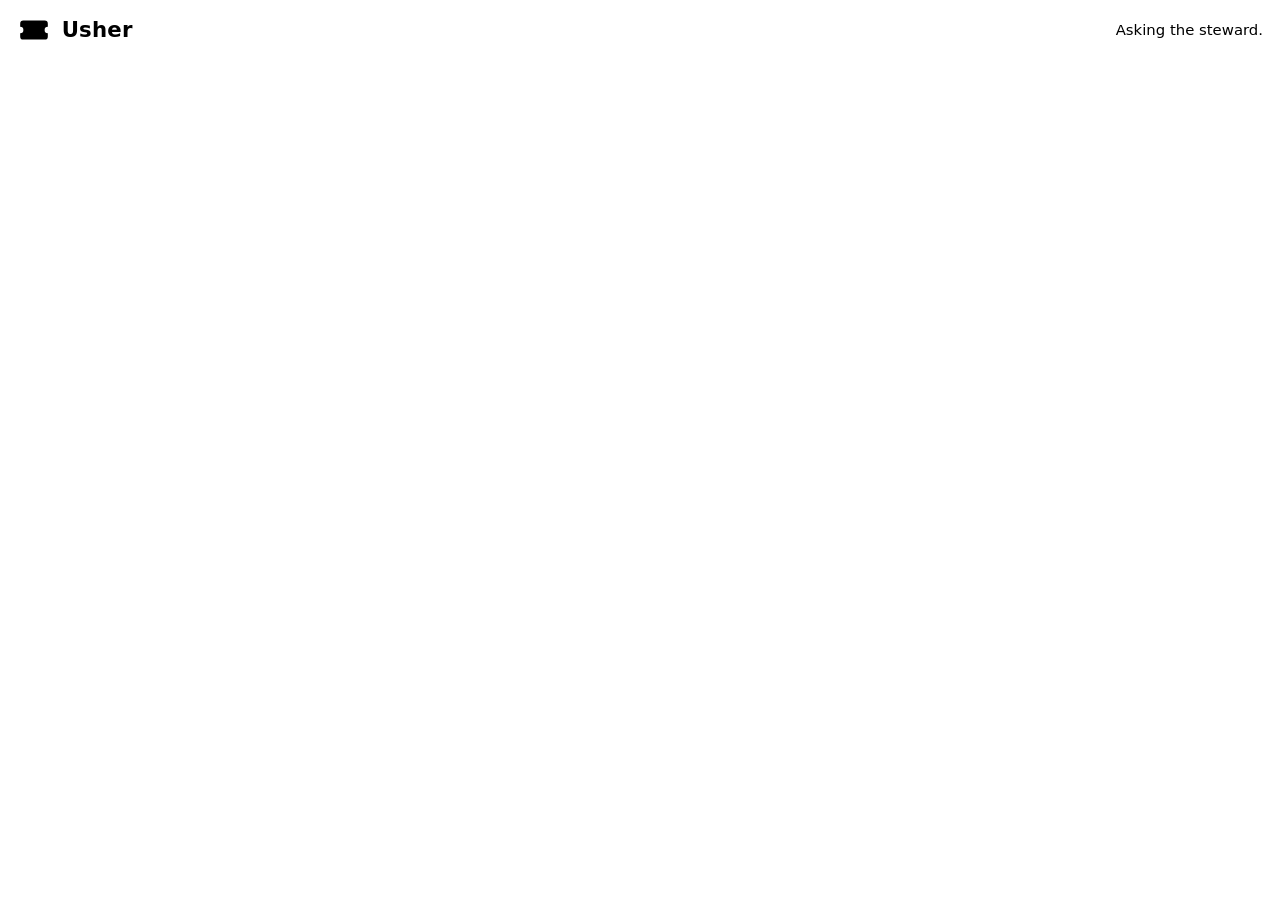
==== ui/org.evoframework.usher.shell/index.html @ 60eb446c "feat(steward): sign in with a name and a password, and let whoever opens a new unit set it up People" ====
<!doctype html>
<html lang="en">
<head>
<meta charset="utf-8">
<meta name="viewport" content="width=device-width, initial-scale=1">
<meta http-equiv="Content-Security-Policy" content="default-src 'none'; script-src 'self'; style-src 'self'; connect-src 'self'; img-src 'self' data:; base-uri 'none'; form-action 'none'">
<title>Usher</title>
<link id="theme" rel="stylesheet" href="/org.evoframework.usher.theme.frost/theme.css">
<link rel="stylesheet" href="shell.css">
</head>
<body>
<header class="bar">
  <h1 class="brand" data-brand>Usher</h1>
  <button type="button" id="menu-button" class="quiet" aria-expanded="false" aria-controls="menu" hidden>Menu</button>
  <nav id="menu" aria-label="Pages" hidden><ul></ul></nav>
  <div class="standing">
    <p id="line" role="status">Asking the steward.</p>
    <p id="who" hidden><span id="who-name"></span> <button type="button" id="sign-out" class="quiet">Sign out</button></p>
  </div>
</header>

<main id="shelves"></main>

<dialog id="entry" aria-labelledby="entry-title" closedby="none">
  <p class="brand" data-brand>Usher</p>
  <div id="entry-form"></div>
</dialog>

<template id="set-up">
  <form id="set-up-form" novalidate>
    <h2 id="entry-title">Set up this usher</h2>
    <p>Nobody has set this usher up yet. Choose the name and the password you will sign in with from now on. You are its first administrator, and can add other people afterwards.</p>
    <label for="set-up-name">Your name</label>
    <input id="set-up-name" name="name" type="text" autocomplete="username" autocapitalize="words" spellcheck="false" maxlength="64" required>
    <label for="set-up-password">Password</label>
    <input id="set-up-password" name="password" type="password" autocomplete="new-password" maxlength="128" required>
    <p class="hint" id="set-up-advice"></p>
    <label for="set-up-again">The same password again</label>
    <input id="set-up-again" name="again" type="password" autocomplete="new-password" maxlength="128" required>
    <div id="set-up-code-part" hidden>
      <label for="set-up-code">The unit's code</label>
      <input id="set-up-code" name="code" type="text" autocomplete="one-time-code" autocapitalize="off" spellcheck="false">
      <p class="hint">This usher is set to extended security: setting it up takes the code that is read on the unit itself.</p>
    </div>
    <p class="said" id="set-up-said" role="alert"></p>
    <div class="row">
      <button type="submit">Set up</button>
    </div>
  </form>
</template>

<template id="sign-in">
  <form id="sign-in-form" novalidate>
    <h2 id="entry-title">Sign in</h2>
    <label for="sign-in-name">Name</label>
    <input id="sign-in-name" name="name" type="text" autocomplete="username" autocapitalize="off" spellcheck="false" maxlength="64" required>
    <label for="sign-in-password">Password</label>
    <input id="sign-in-password" name="password" type="password" autocomplete="current-password" maxlength="128" required>
    <label class="check" for="sign-in-keep" id="sign-in-keep-part"><input id="sign-in-keep" name="keep" type="checkbox"> Keep me signed in on this device</label>
    <p class="said" id="sign-in-said" role="alert"></p>
    <div class="row">
      <button type="submit">Sign in</button>
    </div>
    <p class="hint">Forgotten your password? Another administrator can set a new one for you, under People. Where there is no other, whoever keeps the unit can have it set up anew.</p>
  </form>
</template>

<script type="module" src="shell.js"></script>
</body>
</html>
---- ui/org.evoframework.usher.shell/shell.css ----
/*
 * The shell's look. Colours, type and corners are the active theme's,
 * read from the custom properties its stylesheet sets, under the names
 * the evo family's shells bind. What is here is what is made of them: a
 * backdrop with a glow in it, panes of glass over it, and what is pressed
 * and typed into on the panes.
 *
 * What a widget pack reads is set on the root under `--evo-` names, so a
 * widget looks at home in whichever shell draws it.
 *
 * What is written in a quiet colour is written on the page or on a pane,
 * never on a surface that is lit or pressed: there it would stand too
 * faint.
 */
:root {
  /* What the widgets read, as the family names it. */
  --evo-text: var(--foreground);
  --evo-text-muted: var(--muted-foreground);
  --evo-surface-1: var(--card);
  --evo-surface-2: color-mix(in oklab, var(--card) 88%, var(--foreground));
  --evo-input-bg: var(--input);
  --evo-border: var(--border);
  --evo-border-strong: color-mix(in oklab, var(--border) 60%, var(--foreground));
  --evo-hover: color-mix(in oklab, var(--foreground) 8%, transparent);

  /* The usher's own: glass, its states, and its measures. */
  --evo-hairline: color-mix(in oklab, var(--foreground) 12%, transparent);
  --evo-glass: color-mix(in oklab, var(--card) 78%, transparent);
  --evo-lit: color-mix(in oklab, var(--primary) 18%, transparent);
  --evo-pressed: color-mix(in oklab, var(--foreground) 16%, transparent);
  --evo-gap: 1rem;
  --evo-touch: 3rem;

  font: 1.0625rem/1.5 var(--font, system-ui, sans-serif);
}

* {
  box-sizing: border-box;
}

/* What is hidden is not shown, whatever else is said of it: a page that
   is not the one asked for, a menu with nowhere to go. */
[hidden] {
  display: none !important;
}

/* The backdrop: the page's colour, with a glow at two corners. Where the
   glow is strongest it is the theme's `backdrop-glow` and no lighter. */
body {
  margin: 0;
  min-height: 100vh;
  background-color: var(--background);
  background-image:
    radial-gradient(64rem 40rem at 82% -6%, var(--backdrop-glow), transparent 70%),
    radial-gradient(
      48rem 34rem at 0% 104%,
      color-mix(in oklab, var(--backdrop-glow) 70%, var(--background)),
      transparent 70%
    );
  background-attachment: fixed;
  color: var(--evo-text);
}

/* The bar stays at the top, a pane of glass like the rest. */
.bar {
  position: sticky;
  top: 0;
  z-index: 10;
  display: flex;
  flex-wrap: wrap;
  align-items: center;
  gap: 0.5rem var(--evo-gap);
  /* In line with what is under it, however wide the window. */
  padding: 0.75rem max(var(--evo-gap), calc((100% - 80rem) / 2 + var(--evo-gap)));
  border-bottom: 1px solid var(--evo-hairline);
  background: var(--evo-glass);
  -webkit-backdrop-filter: blur(var(--blur, 14px));
  backdrop-filter: blur(var(--blur, 14px));
}

/* Whose face this is: the mark, and the name beside it. The mark is a
   voucher in the theme's own colour, the signal on it in the colour the
   theme writes on that. */
.brand {
  display: inline-flex;
  align-items: center;
  gap: 0.625rem;
  margin: 0;
  font-size: 1.25rem;
  font-weight: 700;
  letter-spacing: 0.01em;
}

.mark {
  flex: none;
  width: 2rem;
  height: 2rem;
}

.mark-slip {
  fill: var(--primary);
}

.mark-signal {
  fill: none;
  stroke: var(--primary-foreground);
  stroke-width: 2;
  stroke-linecap: round;
}

.mark-point {
  fill: var(--primary-foreground);
}

/* The menu: an entry for each page, in a row beside the name. */
#menu ul {
  display: flex;
  flex-wrap: wrap;
  gap: 0.25rem;
  margin: 0;
  padding: 0;
  list-style: none;
}

#menu a {
  display: flex;
  align-items: center;
  min-height: 2.75rem;
  padding: 0 0.875rem;
  border-radius: calc(var(--radius, 0.75rem) - 2px);
  color: var(--evo-text);
  font-weight: 600;
  text-decoration: none;
}

#menu a:hover {
  background: var(--evo-hover);
}

/* The page that is shown: lit, and marked by a line under it, so that it
   is told from the others by more than its colour. */
#menu a[aria-current="page"] {
  background: var(--evo-lit);
  box-shadow: inset 0 -3px 0 var(--primary);
}

/* The button the menu folds into where the screen is narrow. */
#menu-button {
  display: none;
}

/* How things stand, at the far end of the bar: the line to the steward,
   and who is signed in. */
.standing {
  display: flex;
  flex-wrap: wrap;
  align-items: center;
  justify-content: flex-end;
  gap: 0.25rem var(--evo-gap);
  margin-left: auto;
}

/* How the line to the steward stands: a word, and a light before it. */
#line {
  display: inline-flex;
  align-items: center;
  gap: 0.5rem;
  margin: 0;
  color: var(--evo-text-muted);
  font-size: 0.875rem;
}

/* Who is signed in, by name, and the way out beside it. A long name is
   cut short here; it stands in full on the page of the people. */
#who {
  display: inline-flex;
  align-items: center;
  gap: 0.625rem;
  min-width: 0;
  margin: 0;
  font-size: 0.875rem;
}

#who-name {
  max-width: 14rem;
  overflow: hidden;
  font-weight: 600;
  text-overflow: ellipsis;
  white-space: nowrap;
}

#sign-out {
  min-height: 2.75rem;
  padding: 0 0.875rem;
}

/* A narrow screen: the name and the button, the line to the steward and
   who is signed in under them, and under that the menu while it is open,
   an entry to a row. */
@media (max-width: 47.99rem) {
  #menu-button {
    display: inline-flex;
    align-items: center;
    margin-left: auto;
  }

  #menu,
  .standing {
    flex-basis: 100%;
    margin-left: 0;
  }

  .standing {
    justify-content: space-between;
  }

  #menu {
    order: 1;
  }

  #menu:not(.open) {
    display: none;
  }

  #menu ul {
    flex-direction: column;
  }
}

#line::before {
  content: "";
  width: 0.5rem;
  height: 0.5rem;
  border-radius: 50%;
  background: var(--evo-text-muted);
}

#line.up::before {
  background: var(--status-ok);
}

#line.down {
  color: var(--destructive);
  font-weight: 600;
}

#line.down::before {
  background: var(--destructive);
}

main {
  max-width: 80rem;
  margin: 0 auto;
  padding: calc(1.5 * var(--evo-gap)) var(--evo-gap) calc(3 * var(--evo-gap));
}

/* A page is headed by what the menu calls it. */
.page > h2 {
  margin: 0 0 var(--evo-gap) 0.25rem;
  font-size: 1.5rem;
  font-weight: 700;
  letter-spacing: 0.01em;
}

/* A person who comes to a page stands at its heading. It is nothing to
   press, so it wears no ring: the entry in the menu says which page it
   is. */
.page > h2:focus {
  outline: none;
}

.shelf {
  margin-bottom: calc(2 * var(--evo-gap));
}

/* A shelf that shares its page with another is named in small capitals,
   on the page itself. */
.shelf-name {
  margin: 0 0 0.625rem 0.25rem;
  color: var(--evo-text-muted);
  font-size: 0.75rem;
  font-weight: 600;
  letter-spacing: 0.08em;
  text-transform: uppercase;
}

.stockings {
  display: grid;
  grid-template-columns: repeat(12, minmax(0, 1fr));
  gap: var(--evo-gap);
}

/* A pane of glass: the panel's colour let through, what is behind it
   blurred, a hairline of light along its upper edge. */
.stocking {
  grid-column: span 12;
  min-width: 0;
  padding: 1.25rem;
  border: 1px solid var(--evo-hairline);
  border-radius: var(--radius, 0.75rem);
  background: var(--evo-glass);
  box-shadow:
    inset 0 1px 0 var(--evo-hairline),
    0 12px 32px -18px rgb(0 0 0 / 45%);
  -webkit-backdrop-filter: blur(var(--blur, 14px));
  backdrop-filter: blur(var(--blur, 14px));
}

@media (min-width: 48rem) {
  .size-atom { grid-column: span 2; }
  .size-quarter { grid-column: span 3; }
  .size-third { grid-column: span 4; }
  .size-half { grid-column: span 6; }
  .size-two-thirds { grid-column: span 8; }
  .size-full { grid-column: span 12; }
}

.notice {
  margin: 0;
  color: var(--evo-text-muted);
}

button,
input,
select {
  font: inherit;
}

/* A button is the theme's colour, filled: the thing to do next. */
button {
  min-height: var(--evo-touch);
  padding: 0 1.25rem;
  border: 1px solid transparent;
  border-radius: calc(var(--radius, 0.75rem) - 2px);
  background: var(--primary);
  color: var(--primary-foreground);
  font-weight: 600;
  cursor: pointer;
}

button:hover {
  filter: brightness(1.08);
}

button:active {
  transform: translateY(1px);
}

/* A quiet one is a thing that can be done, and need not be. */
button.quiet {
  border-color: var(--evo-border-strong);
  background: var(--evo-hover);
  color: var(--evo-text);
}

button.quiet:hover {
  background: var(--evo-pressed);
  filter: none;
}

/* One that takes something away says so by its edge. */
button.danger {
  border-color: var(--destructive);
}

button:disabled {
  border-color: var(--evo-hairline);
  background: transparent;
  color: var(--evo-text-muted);
  cursor: default;
  filter: none;
  transform: none;
}

input[type="text"],
input[type="url"],
input[type="password"],
select {
  width: 100%;
  min-height: var(--evo-touch);
  padding: 0 0.875rem;
  border: 1px solid var(--evo-border-strong);
  border-radius: calc(var(--radius, 0.75rem) - 3px);
  background: var(--evo-input-bg);
  color: var(--evo-text);
}

input[type="text"]:hover,
input[type="url"]:hover,
input[type="password"]:hover,
select:hover {
  border-color: var(--primary);
}

input[type="checkbox"],
input[type="radio"] {
  accent-color: var(--primary);
}

/* A code is read back before it is sent: each character told from the next. */
#set-up-code {
  font-family: var(--font-mono, ui-monospace, monospace);
  letter-spacing: 0.08em;
}

:focus-visible {
  outline: 3px solid var(--primary);
  outline-offset: 2px;
}

label {
  display: block;
  margin: 0.875rem 0 0.375rem;
  font-size: 0.875rem;
  font-weight: 600;
}

/* A box to tick, with what it says beside it. */
label.check {
  display: flex;
  align-items: center;
  gap: 0.625rem;
  min-height: var(--evo-touch);
  margin: 0.5rem 0 0;
  font-size: 1rem;
  font-weight: 400;
  cursor: pointer;
}

label.check input {
  flex: none;
  width: 1.25rem;
  height: 1.25rem;
  margin: 0;
}

/* A word of advice under what it is about. */
.hint {
  margin: 0.375rem 0 0;
  color: var(--evo-text-muted);
  font-size: 0.875rem;
}

.row {
  display: flex;
  flex-wrap: wrap;
  gap: 0.75rem;
  margin-top: var(--evo-gap);
}

dialog {
  width: min(32rem, calc(100vw - 2rem));
  /* A form longer than the screen is scrolled within it. */
  max-height: calc(100vh - 2rem);
  overflow: auto;
  padding: 1.5rem;
  border: 1px solid color-mix(in oklab, var(--primary) 45%, var(--border));
  border-radius: var(--radius, 0.75rem);
  background: var(--card);
  color: var(--evo-text);
  box-shadow: 0 24px 64px rgb(0 0 0 / 50%);
}

dialog::backdrop {
  background: rgb(0 0 0 / 55%);
  -webkit-backdrop-filter: blur(4px);
  backdrop-filter: blur(4px);
}

dialog h2 {
  margin: 0 0 0.5rem;
  font-size: 1.25rem;
}

dialog p {
  margin: 0 0 0.5rem;
}

dialog .brand {
  margin-bottom: 1rem;
}

dialog .hint {
  margin: 0.375rem 0 0;
}

[role="alert"] {
  min-height: 1.5rem;
  margin: 0.75rem 0 0;
  color: var(--destructive);
  font-weight: 600;
}

/* The page of the people who can sign in: each in a row, with what can
   be done about them at its end. */
.people > .hint {
  margin: 0 0 var(--evo-gap);
}

.people-list {
  margin: 0;
  padding: 0;
  list-style: none;
}

.people-list li {
  display: flex;
  flex-wrap: wrap;
  align-items: center;
  justify-content: space-between;
  gap: 0.5rem var(--evo-gap);
  padding: 0.75rem 0;
  border-top: 1px solid var(--evo-hairline);
}

.people-list li:last-child {
  border-bottom: 1px solid var(--evo-hairline);
}

.person {
  display: flex;
  flex-wrap: wrap;
  align-items: baseline;
  gap: 0.125rem 0.625rem;
  min-width: 0;
}

.person-name {
  font-weight: 600;
  overflow-wrap: anywhere;
}

/* Which of them the reader is, said in a word and ringed. */
.person-you {
  padding: 0 0.5rem;
  border: 1px solid var(--evo-border-strong);
  border-radius: 999px;
  font-size: 0.75rem;
  font-weight: 600;
}

.person-role {
  flex-basis: 100%;
  color: var(--evo-text-muted);
  font-size: 0.875rem;
}

.people-list .row {
  align-items: center;
  margin-top: 0;
}

.people-sure {
  flex-basis: 100%;
  margin: 0;
  font-weight: 600;
}

/* What was last done. With nothing to say it takes no room; a person is
   stood at it when something was done, and it is nothing to press. */
.people-said {
  margin: 0 0 0.75rem;
  font-weight: 600;
}

.people-said:empty {
  display: none;
}

.people-said:focus {
  outline: none;
}

.people-form form {
  max-width: 32rem;
  margin-top: var(--evo-gap);
}

.people-form h3 {
  margin: 0 0 0.5rem;
  font-size: 1.125rem;
}

/* What changes when it is pointed at or pressed fades into it, briefly,
   for a reader who has not asked for stillness. Nothing slides. */
@media (prefers-reduced-motion: no-preference) {
  button,
  input,
  select,
  label,
  #menu a {
    transition:
      background-color 140ms ease,
      border-color 140ms ease,
      filter 140ms ease;
  }
}
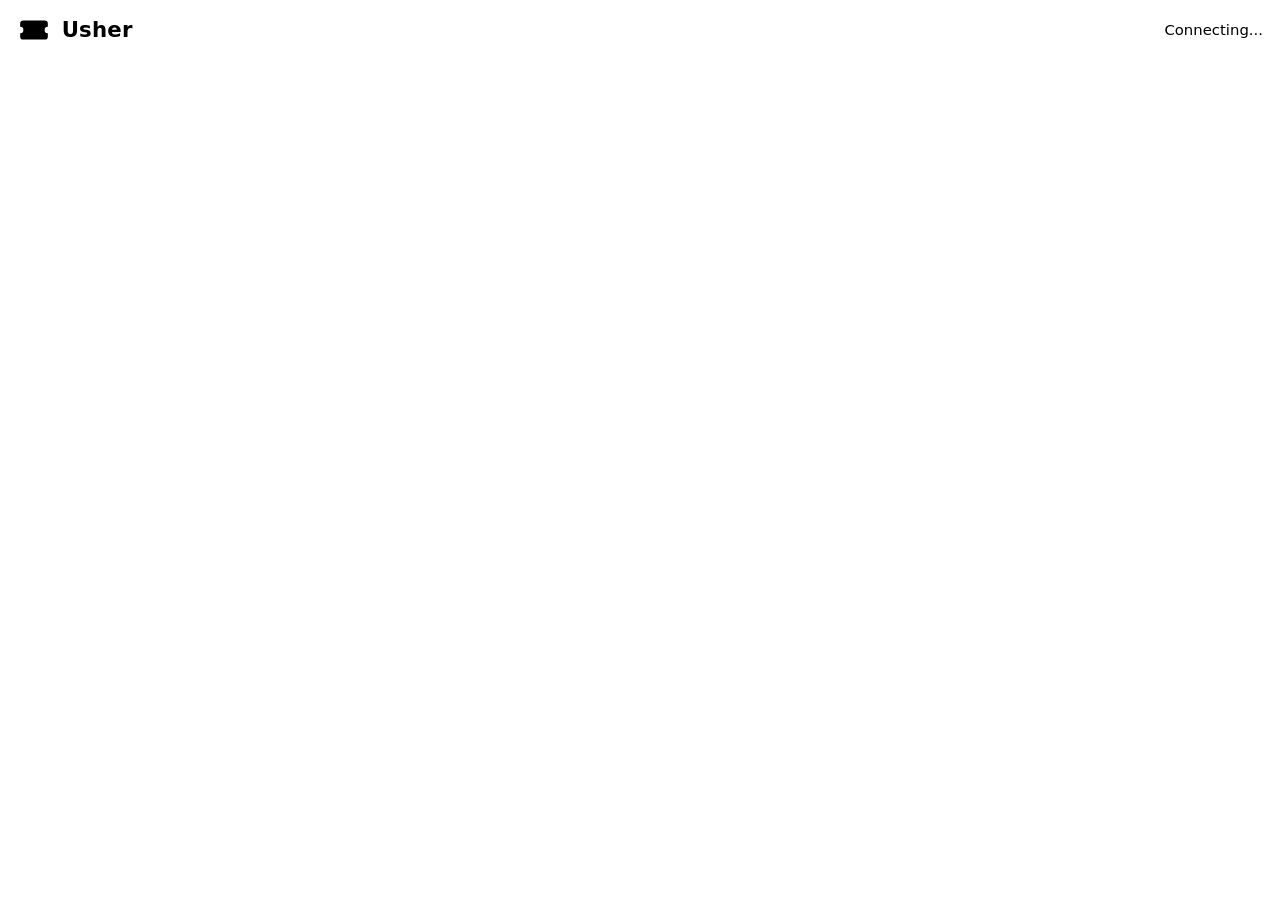
==== commit cb0b62e4: "fix(face): say what the pages mean in the words of whoever uses them, and name no steward The line i" ====
--- a/ui/org.evoframework.usher.shell/index.html
+++ b/ui/org.evoframework.usher.shell/index.html
@@ -14,7 +14,7 @@
   <button type="button" id="menu-button" class="quiet" aria-expanded="false" aria-controls="menu" hidden>Menu</button>
   <nav id="menu" aria-label="Pages" hidden><ul></ul></nav>
   <div class="standing">
-    <p id="line" role="status">Asking the steward.</p>
+    <p id="line" role="status">Connecting...</p>
     <p id="who" hidden><span id="who-name"></span> <button type="button" id="sign-out" class="quiet">Sign out</button></p>
   </div>
 </header>
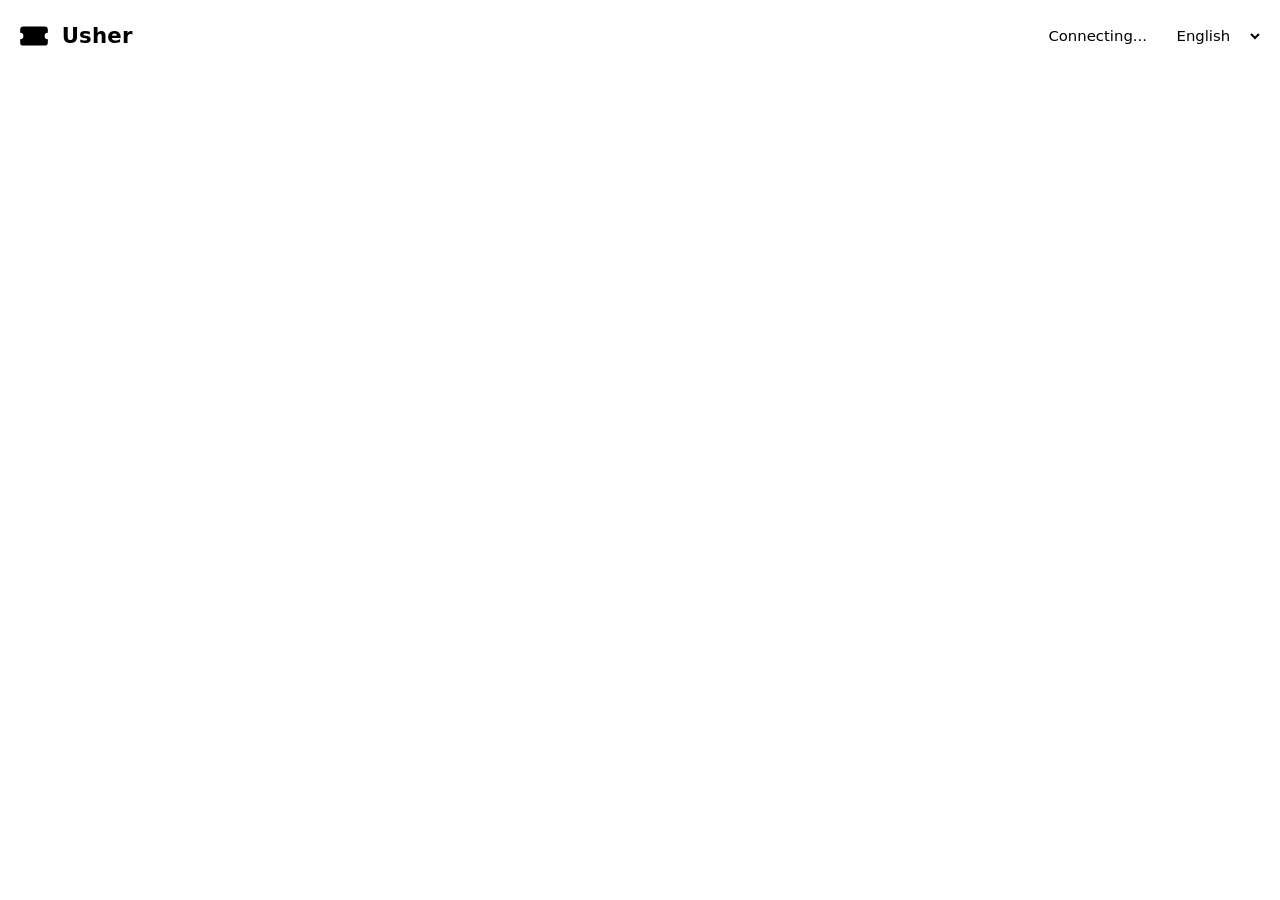
==== commit fbc725a3: "feat(face): speak more than one language, say every refusal by its code, and hold as many screens as" ====
--- a/ui/org.evoframework.usher.shell/index.html
+++ b/ui/org.evoframework.usher.shell/index.html
@@ -11,11 +11,12 @@
 <body>
 <header class="bar">
   <h1 class="brand" data-brand>Usher</h1>
-  <button type="button" id="menu-button" class="quiet" aria-expanded="false" aria-controls="menu" hidden>Menu</button>
-  <nav id="menu" aria-label="Pages" hidden><ul></ul></nav>
+  <button type="button" id="menu-button" class="quiet" aria-expanded="false" aria-controls="menu" data-say="shell.menu" hidden></button>
+  <nav id="menu" data-say-label="shell.pages" hidden><ul></ul></nav>
   <div class="standing">
-    <p id="line" role="status">Connecting...</p>
-    <p id="who" hidden><span id="who-name"></span> <button type="button" id="sign-out" class="quiet">Sign out</button></p>
+    <p id="line" role="status" data-say="shell.connecting"></p>
+    <p id="who" hidden><span id="who-name"></span> <button type="button" id="sign-out" class="quiet" data-say="shell.sign_out"></button></p>
+    <select id="language" class="language" data-say-label="language.label" hidden></select>
   </div>
 </header>
 
@@ -24,44 +25,48 @@
 <dialog id="entry" aria-labelledby="entry-title" closedby="none">
   <p class="brand" data-brand>Usher</p>
   <div id="entry-form"></div>
+  <p class="entry-language" id="entry-language-part" hidden>
+    <label for="entry-language" data-say="language.label"></label>
+    <select id="entry-language" class="language"></select>
+  </p>
 </dialog>
 
 <template id="set-up">
   <form id="set-up-form" novalidate>
-    <h2 id="entry-title">Set up this usher</h2>
-    <p>Nobody has set this usher up yet. Choose the name and the password you will sign in with from now on. You are its first administrator, and can add other people afterwards.</p>
-    <label for="set-up-name">Your name</label>
+    <h2 id="entry-title" data-say="entry.set_up_title"></h2>
+    <p data-say="entry.set_up_intro"></p>
+    <label for="set-up-name" data-say="entry.your_name"></label>
     <input id="set-up-name" name="name" type="text" autocomplete="username" autocapitalize="words" spellcheck="false" maxlength="64" required>
-    <label for="set-up-password">Password</label>
+    <label for="set-up-password" data-say="entry.password"></label>
     <input id="set-up-password" name="password" type="password" autocomplete="new-password" maxlength="128" required>
     <p class="hint" id="set-up-advice"></p>
-    <label for="set-up-again">The same password again</label>
+    <label for="set-up-again" data-say="entry.password_again"></label>
     <input id="set-up-again" name="again" type="password" autocomplete="new-password" maxlength="128" required>
     <div id="set-up-code-part" hidden>
-      <label for="set-up-code">The unit's code</label>
+      <label for="set-up-code" data-say="entry.unit_code"></label>
       <input id="set-up-code" name="code" type="text" autocomplete="one-time-code" autocapitalize="off" spellcheck="false">
-      <p class="hint">This usher is set to extended security: setting it up takes the code that is read on the unit itself.</p>
+      <p class="hint" data-say="entry.unit_code_hint"></p>
     </div>
     <p class="said" id="set-up-said" role="alert"></p>
     <div class="row">
-      <button type="submit">Set up</button>
+      <button type="submit" data-say="entry.set_up"></button>
     </div>
   </form>
 </template>
 
 <template id="sign-in">
   <form id="sign-in-form" novalidate>
-    <h2 id="entry-title">Sign in</h2>
-    <label for="sign-in-name">Name</label>
+    <h2 id="entry-title" data-say="entry.sign_in_title"></h2>
+    <label for="sign-in-name" data-say="entry.name"></label>
     <input id="sign-in-name" name="name" type="text" autocomplete="username" autocapitalize="off" spellcheck="false" maxlength="64" required>
-    <label for="sign-in-password">Password</label>
+    <label for="sign-in-password" data-say="entry.password"></label>
     <input id="sign-in-password" name="password" type="password" autocomplete="current-password" maxlength="128" required>
-    <label class="check" for="sign-in-keep" id="sign-in-keep-part"><input id="sign-in-keep" name="keep" type="checkbox"> Keep me signed in on this device</label>
+    <label class="check" for="sign-in-keep" id="sign-in-keep-part"><input id="sign-in-keep" name="keep" type="checkbox"> <span data-say="entry.keep"></span></label>
     <p class="said" id="sign-in-said" role="alert"></p>
     <div class="row">
-      <button type="submit">Sign in</button>
+      <button type="submit" data-say="entry.sign_in"></button>
     </div>
-    <p class="hint">Forgotten your password? Another administrator can set a new one for you, under People. Where there is no other, whoever keeps the unit can have it set up anew.</p>
+    <p class="hint" data-say="entry.forgotten"></p>
   </form>
 </template>
 
--- a/ui/org.evoframework.usher.shell/shell.css
+++ b/ui/org.evoframework.usher.shell/shell.css
@@ -97,6 +97,23 @@
   height: 2rem;
 }
 
+/* A site's own logo stands where the mark does, as high as the mark and
+   as wide as its picture makes it, within what a bar can give. */
+.brand-logo {
+  flex: none;
+  width: auto;
+  max-width: min(12rem, 45vw);
+  height: 2rem;
+  object-fit: contain;
+}
+
+/* A name of the site's own may be long: it gives way before the menu
+   does. */
+.brand-name {
+  min-width: 0;
+  overflow-wrap: anywhere;
+}
+
 .mark-slip {
   fill: var(--primary);
 }
@@ -192,6 +209,14 @@
 #sign-out {
   min-height: 2.75rem;
   padding: 0 0.875rem;
+}
+
+/* The language spoken, and the others to choose from: as small as the
+   way out beside it, so that the bar stays one row where it was one. */
+.bar select.language {
+  min-height: 2.75rem;
+  padding: 0 0.5rem;
+  font-size: 0.875rem;
 }
 
 /* A narrow screen: the name and the button, the line to the steward and
@@ -397,6 +422,30 @@
   accent-color: var(--primary);
 }
 
+/* The languages to choose from: no wider than their names, in the bar
+   and under the form a person comes in by. */
+select.language {
+  width: auto;
+  max-width: 100%;
+}
+
+.entry-language {
+  display: flex;
+  flex-wrap: wrap;
+  align-items: center;
+  gap: 0.25rem 0.75rem;
+  margin: 1rem 0 0;
+  padding-top: 0.75rem;
+  border-top: 1px solid var(--evo-hairline);
+  color: var(--evo-text-muted);
+}
+
+/* Nothing is said before the words are read: nothing in one language
+   gives way to the same thing in another. */
+html:not([data-spoken]) body {
+  visibility: hidden;
+}
+
 /* A code is read back before it is sent: each character told from the next. */
 #set-up-code {
   font-family: var(--font-mono, ui-monospace, monospace);
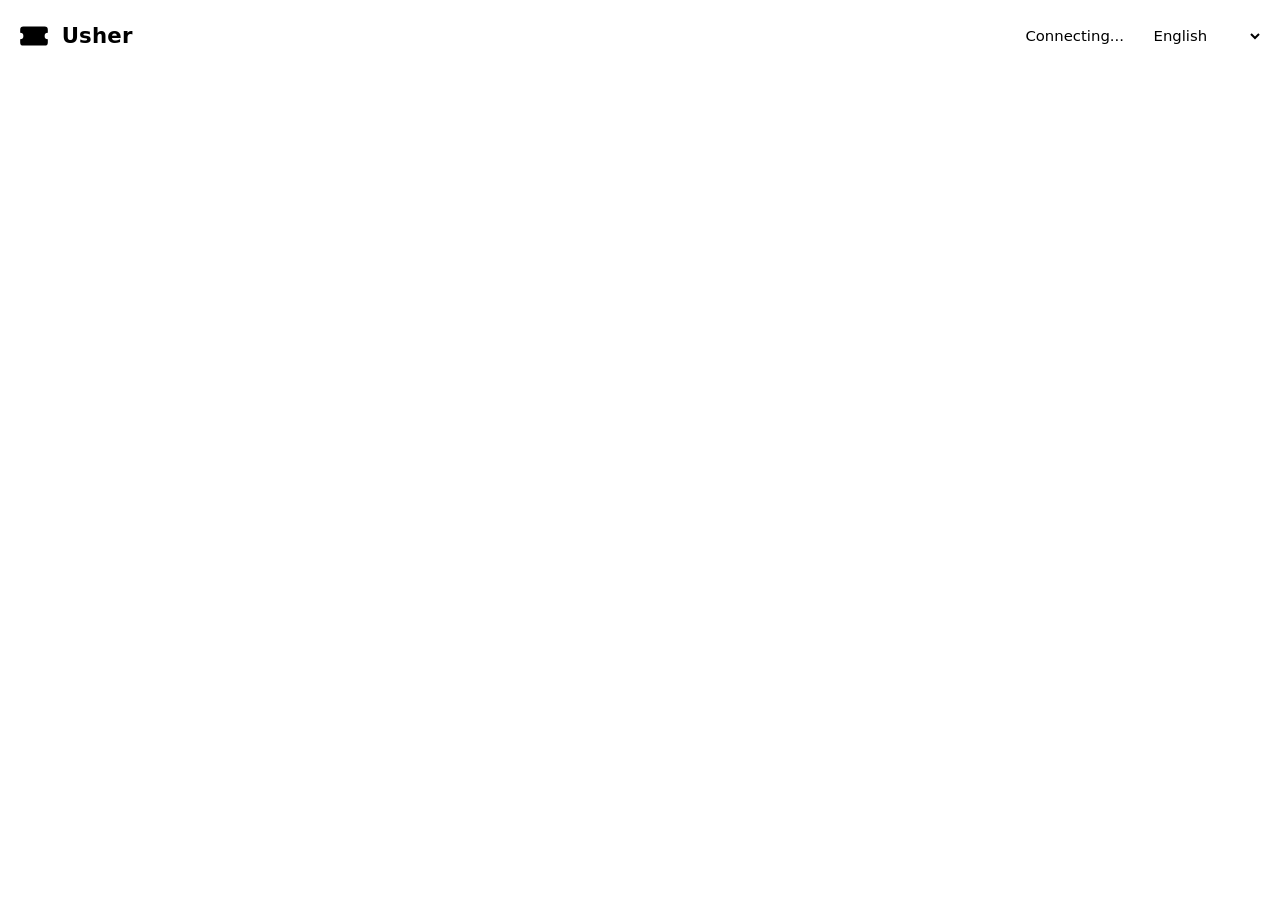
==== commit 2a3d14f3: "feat(face): speak eleven languages, and let whoever stands at a screen choose one before anything el" ====
--- a/ui/org.evoframework.usher.shell/index.html
+++ b/ui/org.evoframework.usher.shell/index.html
@@ -24,11 +24,11 @@
 
 <dialog id="entry" aria-labelledby="entry-title" closedby="none">
   <p class="brand" data-brand>Usher</p>
-  <div id="entry-form"></div>
   <p class="entry-language" id="entry-language-part" hidden>
     <label for="entry-language" data-say="language.label"></label>
     <select id="entry-language" class="language"></select>
   </p>
+  <div id="entry-form"></div>
 </dialog>
 
 <template id="set-up">
--- a/ui/org.evoframework.usher.shell/shell.css
+++ b/ui/org.evoframework.usher.shell/shell.css
@@ -423,7 +423,8 @@
 }
 
 /* The languages to choose from: no wider than their names, in the bar
-   and under the form a person comes in by. */
+   and before the form a person comes in by, so that the language is
+   chosen before anything is typed. */
 select.language {
   width: auto;
   max-width: 100%;
@@ -434,9 +435,9 @@
   flex-wrap: wrap;
   align-items: center;
   gap: 0.25rem 0.75rem;
-  margin: 1rem 0 0;
-  padding-top: 0.75rem;
-  border-top: 1px solid var(--evo-hairline);
+  margin: 0 0 1rem;
+  padding-bottom: 0.75rem;
+  border-bottom: 1px solid var(--evo-hairline);
   color: var(--evo-text-muted);
 }
 
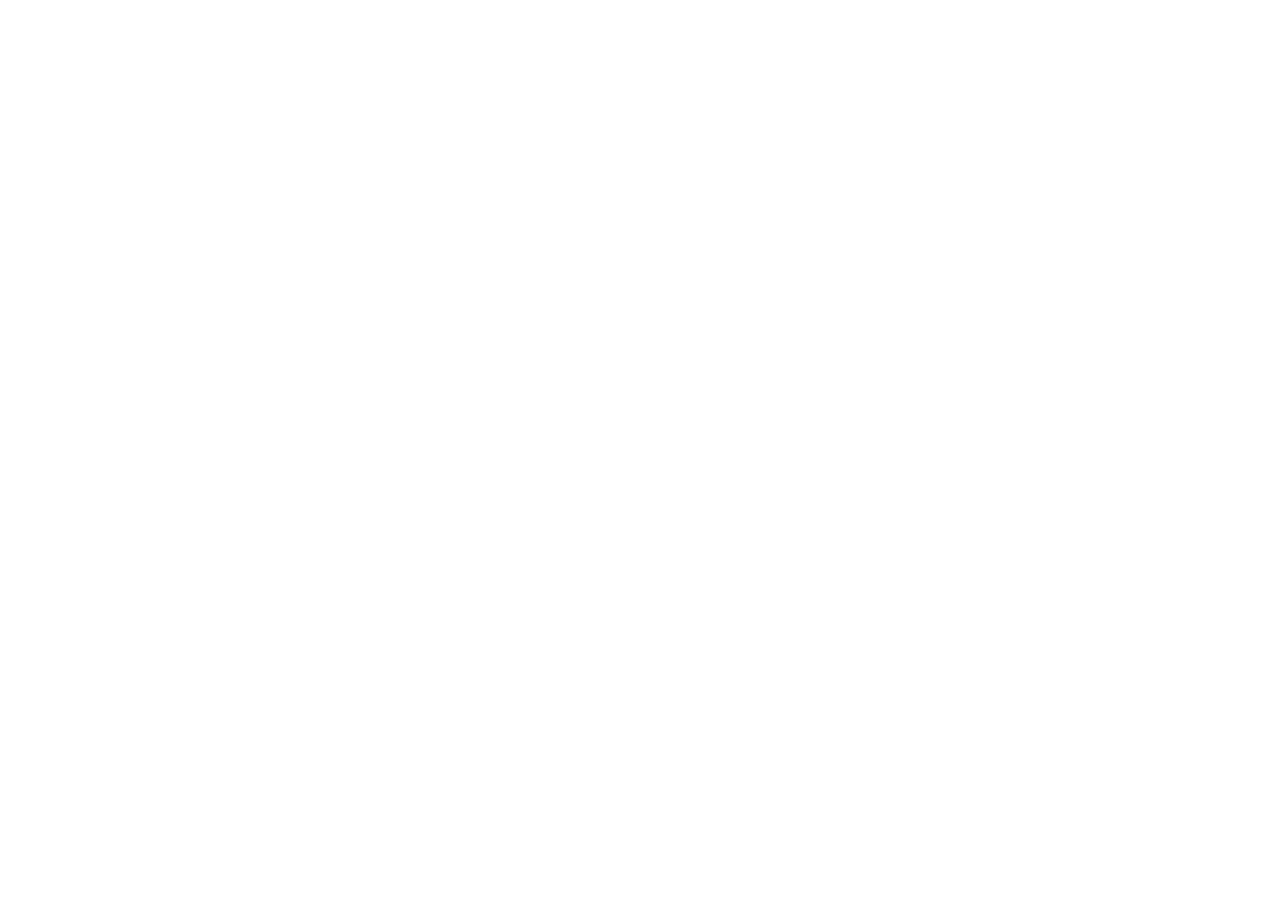
==== commit f5225b4a: "feat(satellite): protect a screen with a PIN, give it a logo and voucher types of its own, and let a" ====
--- a/ui/org.evoframework.usher.shell/index.html
+++ b/ui/org.evoframework.usher.shell/index.html
@@ -59,7 +59,7 @@
     <h2 id="entry-title" data-say="entry.sign_in_title"></h2>
     <label for="sign-in-name" data-say="entry.name"></label>
     <input id="sign-in-name" name="name" type="text" autocomplete="username" autocapitalize="off" spellcheck="false" maxlength="64" required>
-    <label for="sign-in-password" data-say="entry.password"></label>
+    <label for="sign-in-password" data-say="entry.password_or_pin"></label>
     <input id="sign-in-password" name="password" type="password" autocomplete="current-password" maxlength="128" required>
     <label class="check" for="sign-in-keep" id="sign-in-keep-part"><input id="sign-in-keep" name="keep" type="checkbox"> <span data-say="entry.keep"></span></label>
     <p class="said" id="sign-in-said" role="alert"></p>
@@ -70,6 +70,12 @@
   </form>
 </template>
 
+<template id="people-unread">
+  <div id="people-unread-form">
+    <p class="said" id="entry-title" role="alert" data-say="refusal.people_unread"></p>
+  </div>
+</template>
+
 <script type="module" src="shell.js"></script>
 </body>
 </html>
--- a/ui/org.evoframework.usher.shell/shell.css
+++ b/ui/org.evoframework.usher.shell/shell.css
@@ -511,6 +511,12 @@
   box-shadow: 0 24px 64px rgb(0 0 0 / 50%);
 }
 
+/* What stands on the page while it is not known whose it is: kept as it
+   is, and out of sight. */
+.away {
+  visibility: hidden;
+}
+
 dialog::backdrop {
   background: rgb(0 0 0 / 55%);
   -webkit-backdrop-filter: blur(4px);
@@ -542,18 +548,22 @@
 }
 
 /* The page of the people who can sign in: each in a row, with what can
-   be done about them at its end. */
-.people > .hint {
+   be done about them at its end. The page of the satellites is laid out
+   as it is, under names of its own. */
+.people > .hint,
+.satellites > .hint {
   margin: 0 0 var(--evo-gap);
 }
 
-.people-list {
+.people-list,
+.satellites-list {
   margin: 0;
   padding: 0;
   list-style: none;
 }
 
-.people-list li {
+.people-list li,
+.satellites-list li {
   display: flex;
   flex-wrap: wrap;
   align-items: center;
@@ -563,11 +573,13 @@
   border-top: 1px solid var(--evo-hairline);
 }
 
-.people-list li:last-child {
+.people-list li:last-child,
+.satellites-list li:last-child {
   border-bottom: 1px solid var(--evo-hairline);
 }
 
-.person {
+.person,
+.satellites-entry {
   display: flex;
   flex-wrap: wrap;
   align-items: baseline;
@@ -575,13 +587,17 @@
   min-width: 0;
 }
 
-.person-name {
+.person-name,
+.satellites-name {
   font-weight: 600;
   overflow-wrap: anywhere;
 }
 
-/* Which of them the reader is, said in a word and ringed. */
-.person-you {
+/* Which of them the reader is, said in a word and ringed; and that a
+   satellite is switched off. */
+.person-you,
+.satellites-off,
+.satellites-locked {
   padding: 0 0.5rem;
   border: 1px solid var(--evo-border-strong);
   border-radius: 999px;
@@ -589,18 +605,21 @@
   font-weight: 600;
 }
 
-.person-role {
+.person-role,
+.satellites-told {
   flex-basis: 100%;
   color: var(--evo-text-muted);
   font-size: 0.875rem;
 }
 
-.people-list .row {
+.people-list .row,
+.satellites-list .row {
   align-items: center;
   margin-top: 0;
 }
 
-.people-sure {
+.people-sure,
+.satellites-sure {
   flex-basis: 100%;
   margin: 0;
   font-weight: 600;
@@ -608,27 +627,78 @@
 
 /* What was last done. With nothing to say it takes no room; a person is
    stood at it when something was done, and it is nothing to press. */
-.people-said {
+.people-said,
+.satellites-said {
   margin: 0 0 0.75rem;
   font-weight: 600;
 }
 
-.people-said:empty {
+.people-said:empty,
+.satellites-said:empty {
   display: none;
 }
 
-.people-said:focus {
+.people-said:focus,
+.satellites-said:focus {
   outline: none;
 }
 
-.people-form form {
+.people-form form,
+.satellites-form form {
   max-width: 32rem;
   margin-top: var(--evo-gap);
 }
 
-.people-form h3 {
+.people-form h3,
+.satellites-form h3 {
   margin: 0 0 0.5rem;
   font-size: 1.125rem;
+}
+
+/* What a person is to do: one of two, each on a line of its own. */
+.people-role,
+.satellites-choice {
+  margin: 1rem 0 0;
+  padding: 0;
+  border: 0;
+}
+
+.people-role legend,
+.satellites-choice legend {
+  padding: 0;
+  font-weight: 600;
+}
+
+/* The voucher types a satellite can be given, ticked: set in under the
+   choice they belong to. */
+.satellites-ticks {
+  margin-left: 1.875rem;
+}
+
+/* The logo a satellite has or is given, under the choice of it. */
+.satellites-logo-shown {
+  margin-top: 0.5rem;
+}
+
+/* A PIN that was just made: large enough to be read out and copied
+   down, its digits apart, and shown this once. */
+.people-pin {
+  max-width: 32rem;
+  margin-top: var(--evo-gap);
+}
+
+.people-pin h3 {
+  margin: 0 0 0.5rem;
+  font-size: 1.125rem;
+}
+
+.people-pin .pin {
+  margin: 0.25rem 0 0;
+  font-family: var(--font-mono, ui-monospace, monospace);
+  font-size: 2.25rem;
+  font-weight: 600;
+  letter-spacing: 0.3em;
+  font-variant-numeric: tabular-nums;
 }
 
 /* What changes when it is pointed at or pressed fades into it, briefly,
